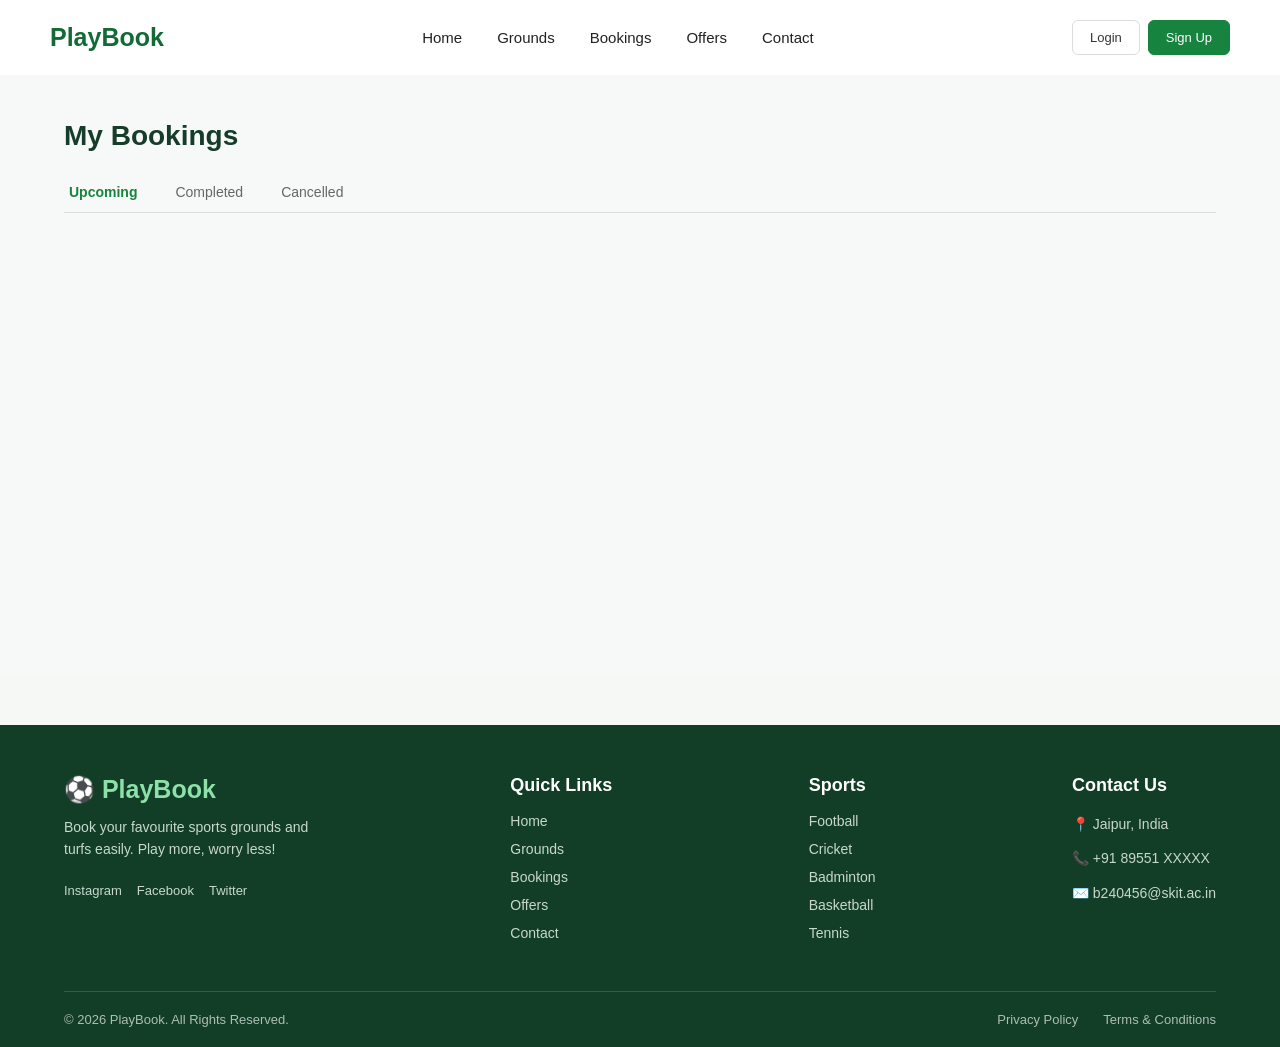
==== Booking.html @ fe88e57c "new repository first commit" ====
<!DOCTYPE html>
<html lang="en">
<head>
    <meta charset="UTF-8">
    <meta name="viewport" content="width=device-width, initial-scale=1.0">
    <title>Booking</title>
<link rel="stylesheet" href="style.css">

</head>
<body>
    
    <header class="header">
        <div class="logo">
            <span>PlayBook</span>
        </div>
        <nav class="navbar">
            <a href="index.html">Home</a>
            <a href="Grounds.html">Grounds</a>
            <a href="Booking.html">Bookings</a>
            <a href="offers.html">Offers</a>
            <a href="javascript:void(0)" onclick="window.scrollTo({top: document.documentElement.scrollHeight, behavior: 'smooth'})">Contact</a>
        </nav>
        <div class="auth-buttons">
        <div id="userArea">

    <a href="login.html" class="login-btn">
        Login
    </a>

    <a href="signup.html" class="signup-btn">
        Sign Up
    </a>

</div>
    </div>
    </div>
</header>

<main class="bookings-page">

    <div class="bookings-container">

        <h1>My Bookings</h1>

        <!-- Booking Tabs -->
        <div class="booking-tabs">

    <button class="tab active" onclick="this.blur()">
        Upcoming
    </button>

    <button class="tab" onclick="this.blur()">
        Completed
    </button>

    <button class="tab" onclick="this.blur()">
        Cancelled
    </button>

</div>

        <!-- Empty booking area -->
        <div class="booking-list">
            
        </div>

    </div>

</main>


    <!-- footer  -->

<footer class="footer">

    <div class="footer-container">

        <!-- Logo & About -->
        <div class="footer-section">
            <h2 class="footer-logo">⚽ PlayBook</h2>

            <p>
                Book your favourite sports grounds and
                turfs easily. Play more, worry less!
            </p>

            <div class="social-icons">
                <a href="#">Instagram</a>
                <a href="#">Facebook</a>
                <a href="#">Twitter</a>
            </div>
        </div>


        <!-- Quick Links -->
        <div class="footer-section">
            <h3>Quick Links</h3>

            <a href="index.html">Home</a>
            <a href="grounds.html">Grounds</a>
            <a href="booking.html">Bookings</a>
            <a href="offers.html">Offers</a>
            <a href="contact.html">Contact</a>
        </div>


        <!-- Sports -->
        <div class="footer-section">
            <h3>Sports</h3>

            <a href="#">Football</a>
            <a href="#">Cricket</a>
            <a href="#">Badminton</a>
            <a href="#">Basketball</a>
            <a href="#">Tennis</a>
        </div>


        <!-- Contact -->
        <div class="footer-section">
            <h3>Contact Us</h3>

            <p>📍 Jaipur, India</p>
            <p>📞 +91 89551 XXXXX </p>
            <p>✉️ b240456@skit.ac.in</p>
        </div>

    </div>

    <div class="footer-bottom">
        <p>© 2026 PlayBook. All Rights Reserved.</p>

        <div>
            <a href="#">Privacy Policy</a>
            <a href="#">Terms & Conditions</a>
        </div>
    </div>

</footer>

<script src="script.js"></script>
</body>
</html>
---- style.css ----
* {
    margin: 0;
    padding: 0;
    box-sizing: border-box;
}

body {
    font-family: Arial;
    background: #f5f8f5;
}

/* Header */
.header {
    width: 100%;
    height: 75px;
    background: white;

    display: flex;
    align-items: center;
    justify-content: space-between;

    padding: 0 50px;

    box-shadow: 0 2px 10px rgba(0, 0, 0, 0.08);
}

/* Logo */
.logo {
    display: flex;
    align-items: center;
    gap: 8px;

    font-size: 25px;
    font-weight: bold;
    color: #126b36;
}

.logo span {
    color: #126b36;
}


/* Navigation */
.navbar {
    display: flex;
    gap: 35px;
}

.navbar a {
    text-decoration: none;
    color: #222;
    font-size: 15px;
    transition: 0.3s;
}

.navbar a:hover {
    color: #16833f;
    text-decoration: underline;
    text-decoration-color:#16833f ;
}

/* Login and Sign Up */

.auth-buttons {
    display: flex;
    align-items: center;
    gap: 10px;
}

.login-btn,
.signup-btn {
    text-decoration: none;

    font-size: 13px;
    font-weight: 500;

    padding: 9px 17px;

    border-radius: 6px;

    transition: 0.3s ease;
}


/* Login */

.login-btn {
    color: #333;

    border: 1px solid #ddd;

    background: white;
}

.login-btn:hover {
    border-color: #16833f;
    color: #16833f;
}


/* Sign Up */

.signup-btn {
    color: white;

    background: #16833f;

    border: 1px solid #16833f;
}

.signup-btn:hover {
    background: #0d5c2c;

    border-color: #0d5c2c;

    transform: translateY(-1px);
}

/* main  */

.hero {
    width: 90%;
    max-width: 1200px;
    height: 400px;

    margin: 30px auto;

    border-radius: 15px;

    background-image:
        linear-gradient(
            rgba(0, 50, 30, 0.75),
            rgba(0, 50, 30, 0.75)
        ),
        url("football.jpg");

    background-size: cover;
    background-position: center;

    position: relative;
    overflow: hidden;
}

/* Hero Content */

.hero-content {
    position: absolute;
    left: 50px;
    top: 50%;
    transform: translateY(-50%);

    color: white;
}

.hero-content h1 {
    font-size: 40px;
    line-height: 1.1;
    margin-bottom: 15px;
}

.hero-content p {
    font-size: 17px;
    line-height: 1.5;
    margin-bottom: 25px;
}

/* Search Bar */

.search-box {
    display: flex;

    width: 400px;
    height: 45px;

    background: white;
    border-radius: 8px;
    overflow: hidden;
}

.search-box input {
    flex: 1;

    border: none;
    outline: none;

    padding: 0 15px;

    font-size: 14px;
}

.search-box button {
    width: 90px;

    border: none;

    background: #16833f;
    color: white;

    font-size: 15px;
    font-weight: bold;

    cursor: pointer;

    transition: 0.3s;
}

.search-box button:hover {
    background: #0d5c2c;
}


/* Popular Venues */

.popular-venues {
    width: 90%;
    max-width: 1200px;
    margin: 60px auto;
}

/* Heading */

.section-heading {
    text-align: center;
    margin-bottom: 35px;
}

.section-heading h2 {
    font-size: 32px;
    color: #123d27;
    margin-bottom: 8px;
}

.section-heading p {
    color: #666;
    font-size: 15px;
}


/* Cards Container */

.venue-container {
    display: grid;

    grid-template-columns: repeat(4, 1fr);

    gap: 22px;
}


/* Card */

.venue-card {
    background: white;

    border-radius: 12px;

    overflow: hidden;

    box-shadow: 0 3px 15px rgba(0, 0, 0, 0.08);

    transition: 0.3s ease;
}

.venue-card:hover {
    transform: translateY(-6px);

    box-shadow: 0 8px 25px rgba(0, 0, 0, 0.14);
}


/* Image */

.venue-image {
    height: 180px;

    position: relative;
    overflow: hidden;
}

.venue-image img {
    width: 100%;
    height: 100%;

    object-fit: cover;

    transition: 0.4s ease;
}

.venue-card:hover .venue-image img {
    transform: scale(1.05);
}


/* Rating */

.rating {
    position: absolute;

    top: 12px;
    right: 12px;

    background: white;

    padding: 5px 9px;

    border-radius: 5px;

    color: #126b36;

    font-size: 13px;
    font-weight: bold;
}


/* Information */

.venue-info {
    padding: 18px;
}

.venue-info h3 {
    font-size: 18px;

    color: #222;

    margin-bottom: 10px;
}

.location,
.sport {
    font-size: 13px;

    color: #666;

    margin: 7px 0;
}


/* Bottom */

.venue-bottom {
    display: flex;

    justify-content: space-between;
    align-items: center;

    margin-top: 18px;
}

.price {
    color: #126b36;

    font-size: 17px;
    font-weight: bold;
}

.price small {
    color: #777;

    font-size: 11px;
    font-weight: normal;
}


/* Book Button */

.book-btn {
    background: #16833f;

    color: white;

    text-decoration: none;

    padding: 9px 14px;

    border-radius: 5px;

    font-size: 13px;
    font-weight: bold;

    transition: 0.3s ease;
}

.book-btn:hover {
    background: #0d5c2c;
}



/* offer slide  */
.offer-slide {
    width: 90%;
    max-width: 1200px;
    height: 350px;

    margin: 40px auto;

    border-radius: 15px;
    overflow: hidden;

    position: relative;

    background-image:
        linear-gradient(
            rgba(0, 50, 30, 0.70),
            rgba(0, 50, 30, 0.70)
        ),
        url("skitground.jpg");

    background-size: cover;
    background-position: center;
}

/* Text */

.offer-content {
    position: absolute;

    left: 50px;
    top: 50%;

    transform: translateY(-50%);

    color: white;

    max-width: 550px;
}

.offer-tag {
    font-size: 13px;
    font-weight: bold;
    letter-spacing: 2px;
    color: #8ee0a9;
}

.offer-content h2 {
    font-size: 40px;
    margin: 12px 0;
}

.offer-content p {
    font-size: 16px;
    line-height: 1.6;
    margin-bottom: 25px;
}

/* Button */

.offer-btn {
    display: inline-block;

    padding: 12px 24px;

    background: #16833f;
    color: white;

    text-decoration: none;

    border-radius: 6px;

    font-weight: bold;

    transition: 0.3s ease;
}

.offer-btn:hover {
    background: #0d5c2c;
    transform: translateY(-2px);
}

/* footer  */

.footer {
    background: #123d27;
    color: white;
    margin-top: 50px;
}

.footer-container {
    width: 90%;
    max-width: 1200px;

    margin: auto;
    padding: 50px 0;

    display: flex;
    justify-content: space-between;
    gap: 40px;
}

.footer-section {
    display: flex;
    flex-direction: column;
    gap: 12px;

    max-width: 250px;
}

.footer-logo {
    color: #8ee0a9;
    font-size: 25px;
}

.footer-section h3 {
    font-size: 18px;
    margin-bottom: 5px;
}

.footer-section p {
    color: #c8d8ce;
    font-size: 14px;
    line-height: 1.6;
}

.footer-section a {
    color: #c8d8ce;
    text-decoration: none;
    font-size: 14px;

    transition: 0.3s ease;
}

.footer-section a:hover {
    color: #8ee0a9;
    transform: translateX(4px);
}


/* Social Media */

.social-icons {
    display: flex;
    gap: 15px;
    margin-top: 10px;
}

.social-icons a {
    font-size: 13px;
}


/* Bottom */

.footer-bottom {
    border-top: 1px solid rgba(255, 255, 255, 0.15);

    width: 90%;
    max-width: 1200px;

    margin: auto;
    padding: 20px 0;

    display: flex;
    justify-content: space-between;
    align-items: center;
}

.footer-bottom p {
    color: #aebeb4;
    font-size: 13px;
}

.footer-bottom div {
    display: flex;
    gap: 25px;
}

.footer-bottom a {
    color: #aebeb4;
    text-decoration: none;
    font-size: 13px;

    transition: 0.3s;
}

.footer-bottom a:hover {
    color: white;
}


/* Grounds */

/* =========================
   GROUNDS PAGE
========================= */

.grounds-section {
    width: 90%;
    max-width: 1200px;
    margin: 60px auto;
}


/* Heading */

.grounds-heading {
    text-align: center;
    margin-bottom: 40px;
}

.grounds-heading h1 {
    font-size: 36px;
    color: #123d27;
    margin-bottom: 10px;
}

.grounds-heading p {
    color: #666;
    font-size: 16px;
}


/* Grounds Container */

.grounds-container {
    display: grid;
    grid-template-columns: repeat(2, minmax(0, 1fr));
    gap: 30px;
    width: 100%;
}


/* Ground Card */

.ground-card {
    background: white;

    border-radius: 14px;

    overflow: hidden;

    box-shadow: 0 4px 18px rgba(0, 0, 0, 0.08);

    transition: 0.3s ease;
}

.ground-card:hover {
    transform: translateY(-6px);

    box-shadow: 0 10px 30px rgba(0, 0, 0, 0.14);
}


/* Ground Image */

.ground-card > img {
    width: 100%;
    height: 240px;

    object-fit: cover;

    display: block;

    transition: 0.4s ease;
}

.ground-card:hover > img {
    transform: scale(1.03);
}


/* Ground Content */

.ground-content {
    padding: 22px;
}


/* Title */

.ground-title {
    display: flex;

    justify-content: space-between;
    align-items: center;

    margin-bottom: 10px;
}

.ground-title h2 {
    font-size: 21px;
    color: #222;
}

.ground-title span {
    background: #e8f5ec;

    color: #16833f;

    padding: 5px 9px;

    border-radius: 5px;

    font-size: 13px;
    font-weight: bold;
}


/* Location */

.location {
    color: #666;

    font-size: 14px;

    margin-bottom: 8px;
}


/* Sport */

.sport {
    color: #16833f;

    font-size: 14px;

    font-weight: 600;

    margin-bottom: 12px;
}


/* Description */

.description {
    color: #666;

    font-size: 14px;

    line-height: 1.6;

    margin-bottom: 18px;
}


/* Facilities */

.facilities {
    display: flex;

    flex-wrap: wrap;

    gap: 8px;

    margin-bottom: 22px;
}

.facilities span {
    background: #f1f6f2;

    color: #456052;

    padding: 6px 10px;

    border-radius: 5px;

    font-size: 12px;
}


/* Bottom */

.ground-bottom {
    display: flex;

    align-items: center;

    justify-content: space-between;

    border-top: 1px solid #eee;

    padding-top: 18px;
}


/* Price */

.price {
    display: flex;

    align-items: baseline;

    gap: 4px;
}

.price strong {
    color: #123d27;

    font-size: 21px;
}

.price small {
    color: #777;

    font-size: 12px;
}


/* Buttons */

.ground-buttons {
    display: flex;

    gap: 8px;
}

.details-btn,
.book-btn {
    text-decoration: none;

    padding: 9px 14px;

    border-radius: 6px;

    font-size: 13px;

    font-weight: 600;

    transition: 0.3s ease;
}


/* Details */

.details-btn {
    color: #16833f;

    border: 1px solid #16833f;

    background: white;
}

.details-btn:hover {
    background: #e9f5ed;
}


/* Book */

.book-btn {
    color: white;

    background: #16833f;

    border: 1px solid #16833f;
}

.book-btn:hover {
    background: #0d5c2c;

    transform: translateY(-2px);
}


.booking-list {
    min-height: 300px;
}



/* Booking css */

.bookings-page {
    min-height: 600px;
    background: #f6f9f7;
    padding: 45px 0 70px;
}

.bookings-container {
    width: 90%;
    max-width: 1200px;
    margin: auto;
}

.bookings-container h1 {
    font-size: 28px;
    color: #163d29;
    margin-bottom: 20px;
}

.booking-tabs {
    display: flex;
    gap: 28px;
    border-bottom: 1px solid #ddd;
    margin-bottom: 20px;
}

.tab {
    border: none;
    background: transparent;
    padding: 12px 5px;
    font-size: 14px;
    color: #666;
    cursor: pointer;
}

.tab.active {
    color: #16833f;
    font-weight: 600;
}

.booking-list {
    min-height: 300px;
}


/* =========================
   LOGIN / SIGNUP
========================= */

.auth-page {
    min-height: 650px;

    display: flex;
    justify-content: center;
    align-items: center;

    background: #f6f9f7;

    padding: 50px 20px;
}

.auth-box {
    width: 400px;

    background: white;

    padding: 35px;

    border-radius: 12px;

    box-shadow: 0 5px 25px rgba(0,0,0,0.08);
}

.auth-box h1 {
    text-align: center;

    color: #163d29;

    margin-bottom: 10px;
}

.auth-box > p {
    text-align: center;

    color: #777;

    font-size: 14px;

    margin-bottom: 25px;
}

.auth-box label {
    display: block;

    margin-bottom: 6px;

    color: #333;

    font-size: 14px;

    font-weight: 600;
}

.auth-box input {
    width: 100%;

    padding: 12px;

    margin-bottom: 18px;

    border: 1px solid #ddd;

    border-radius: 6px;

    outline: none;

    box-sizing: border-box;

    font-size: 14px;
}

.auth-box input:focus {
    border-color: #16833f;

    box-shadow: 0 0 6px rgba(22,131,63,0.2);
}

.auth-box button {
    width: 100%;

    padding: 12px;

    border: none;

    border-radius: 6px;

    background: #16833f;

    color: white;

    font-size: 15px;

    font-weight: 600;

    cursor: pointer;

    transition: 0.3s ease;
}

.auth-box button:hover {
    background: #0d5c2c;

    box-shadow: 0 0 12px rgba(22,131,63,0.4);
}

.auth-bottom {
    margin-top: 20px !important;
}

.auth-bottom a {
    color: #16833f;

    text-decoration: none;

    font-weight: 600;
}

#loginMessage {
    margin-top: 15px;

    color: #d33;

    font-size: 13px;
}

.logout-btn {
    background: #16833f;
    color: white;

    border: none;
    border-radius: 6px;

    padding: 9px 18px;

    font-size: 14px;
    font-weight: 600;

    cursor: pointer;

    transition: 0.3s ease;
}

.logout-btn:hover {
    background: #0d5c2c;

    box-shadow: 0 0 10px rgba(22, 131, 63, 0.4);

    transform: translateY(-1px);
}
.user-name {
    color: #163d29;

    font-size: 15px;
    font-weight: 600;

    margin-right: 12px;
}

#userArea {
    display: flex;
    align-items: center;
    gap: 8px;
}


/* =========================
   OFFERS PAGE
========================= */

.offers-page {
    background: #f6f9f7;
    padding: 50px 0 70px;
}

.offers-container {
    width: 90%;
    max-width: 1200px;
    margin: auto;
}


/* Heading */

.offers-heading {
    text-align: center;
    margin-bottom: 35px;
}

.offers-heading h1 {
    color: #163d29;
    font-size: 32px;
    margin-bottom: 8px;
}

.offers-heading p {
    color: #777;
    font-size: 16px;
}


/* Main Banner */

.offer-banner {
    min-height: 270px;

    display: flex;
    align-items: center;

    padding: 40px 55px;

    box-sizing: border-box;

    border-radius: 14px;

    background:
        linear-gradient(
            90deg,
            rgba(4, 62, 34, 0.95),
            rgba(4, 62, 34, 0.65)
        ),
        url("images/turf-offer.jpg");

    background-size: cover;
    background-position: center;

    color: white;

    margin-bottom: 45px;
}

.offer-banner-text {
    max-width: 650px;
}

.offer-label {
    font-size: 12px;

    font-weight: 700;

    letter-spacing: 1px;

    background: #2da85b;

    padding: 7px 12px;

    border-radius: 20px;
}

.offer-banner h2 {
    font-size: 32px;

    margin: 20px 0 10px;
}

.offer-banner p {
    font-size: 15px;

    line-height: 1.6;

    margin-bottom: 18px;
}

.coupon {
    display: inline-block;

    background: rgba(255,255,255,0.15);

    border: 1px dashed white;

    padding: 9px 15px;

    border-radius: 5px;

    margin-bottom: 20px;
}


/* Buttons */

.offer-btn,
.card-offer-btn {
    display: inline-block;

    text-decoration: none;

    background: #16833f;

    color: white;

    border-radius: 6px;

    font-weight: 600;

    transition: 0.3s ease;
}

.offer-btn {
    padding: 11px 20px;

    margin-left: 10px;
}

.offer-banner .offer-btn {
    margin-left: 0;
}

.offer-btn:hover,
.card-offer-btn:hover {
    background: #0d5c2c;

    box-shadow: 0 0 12px rgba(22,131,63,0.4);

    transform: translateY(-2px);
}


/* Section Heading */

.section-title {
    color: #163d29;

    font-size: 22px;

    margin: 30px 0 18px;
}


/* Deals */

.deals-grid {
    display: grid;

    grid-template-columns: repeat(2, 1fr);

    gap: 20px;

    margin-bottom: 45px;
}

.offer-card {
    background: white;

    border: 1px solid #e2e9e4;

    border-radius: 10px;

    padding: 25px;

    position: relative;

    transition: 0.3s ease;
}

.offer-card:hover {
    transform: translateY(-4px);

    box-shadow: 0 8px 20px rgba(0,0,0,0.08);
}

.offer-icon {
    font-size: 32px;

    margin-bottom: 10px;
}

.discount {
    position: absolute;

    top: 20px;
    right: 20px;

    background: #e6f5eb;

    color: #16833f;

    padding: 6px 10px;

    border-radius: 15px;

    font-size: 11px;

    font-weight: 700;
}

.offer-card h3 {
    color: #222;

    font-size: 19px;

    margin-bottom: 8px;
}

.offer-card p {
    color: #666;

    font-size: 13px;

    line-height: 1.5;

    min-height: 40px;
}

.offer-code {
    color: #777;

    font-size: 12px;

    margin: 15px 0;
}

.offer-code strong {
    color: #16833f;
}

.card-offer-btn {
    padding: 9px 16px;

    font-size: 13px;
}


/* Coupons */

.coupon-grid {
    display: grid;

    grid-template-columns: repeat(2, 1fr);

    gap: 20px;

    margin-bottom: 45px;
}

.coupon-card {
    background: white;

    border: 1px dashed #16833f;

    border-radius: 10px;

    padding: 20px;

    display: flex;

    justify-content: space-between;

    align-items: center;
}

.coupon-card h3 {
    color: #16833f;

    font-size: 20px;

    margin-bottom: 5px;
}

.coupon-card p {
    color: #777;

    font-size: 13px;
}

.copy-btn {
    border: 1px solid #16833f;

    background: white;

    color: #16833f;

    padding: 8px 12px;

    border-radius: 5px;

    cursor: pointer;

    font-size: 11px;

    font-weight: 600;

    transition: 0.3s ease;
}

.copy-btn:hover {
    background: #16833f;

    color: white;
}


/* Happy Hours */

.happy-hours {
    background: #e8f5ec;

    border-radius: 12px;

    padding: 25px 30px;

    display: flex;

    align-items: center;

    gap: 20px;

    border: 1px solid #cde5d4;
}

.happy-icon {
    font-size: 38px;
}

.happy-hours span {
    color: #16833f;

    font-size: 12px;

    font-weight: 700;

    letter-spacing: 1px;
}

.happy-hours h2 {
    color: #163d29;

    font-size: 20px;

    margin: 5px 0;
}

.happy-hours p {
    color: #666;

    font-size: 13px;

    margin: 0;
}

.happy-hours .offer-btn {
    margin-left: auto;

    white-space: nowrap;
}

/* =========================
   BOOKING FORM
========================= */

.booking-form-page {
    background: #f6f9f7;
    padding: 50px 20px 70px;
}

.booking-form-container {
    max-width: 750px;
    margin: auto;
}

.booking-form-container h1 {
    text-align: center;
    color: #163d29;
    font-size: 30px;
    margin-bottom: 8px;
}

.booking-subtitle {
    text-align: center;
    color: #777;
    margin-bottom: 30px;
}

#bookingForm {
    background: white;
    padding: 30px;
    border-radius: 12px;
    box-shadow: 0 5px 20px rgba(0,0,0,0.06);
}

.form-section {
    margin-bottom: 28px;
}

.form-section h2 {
    color: #163d29;
    font-size: 19px;
    margin-bottom: 18px;
    padding-bottom: 10px;
    border-bottom: 1px solid #eee;
}

.form-section label {
    display: block;
    color: #333;
    font-size: 14px;
    font-weight: 600;
    margin-bottom: 7px;
}

.form-section input,
.form-section select {
    width: 100%;
    box-sizing: border-box;

    padding: 12px;

    margin-bottom: 17px;

    border: 1px solid #ddd;
    border-radius: 6px;

    outline: none;

    background: white;

    font-size: 14px;
}

.form-section input:focus,
.form-section select:focus {
    border-color: #16833f;

    box-shadow: 0 0 6px rgba(22,131,63,0.2);
}

.form-row {
    display: grid;

    grid-template-columns: 1fr 1fr;

    gap: 18px;
}

.booking-summary {
    background: #f1f8f3;

    border-radius: 8px;

    padding: 18px;

    margin-bottom: 22px;
}

.booking-summary div {
    display: flex;

    justify-content: space-between;

    padding: 7px 0;
}

.booking-summary span {
    color: #666;
}

.booking-summary strong {
    color: #163d29;

    font-size: 17px;
}

.confirm-booking {
    width: 100%;

    padding: 13px;

    border: none;

    border-radius: 6px;

    background: #16833f;

    color: white;

    font-size: 16px;

    font-weight: 600;

    cursor: pointer;

    transition: 0.3s ease;
}

.confirm-booking:hover {
    background: #0d5c2c;

    box-shadow: 0 0 14px rgba(22,131,63,0.4);

    transform: translateY(-1px);
}
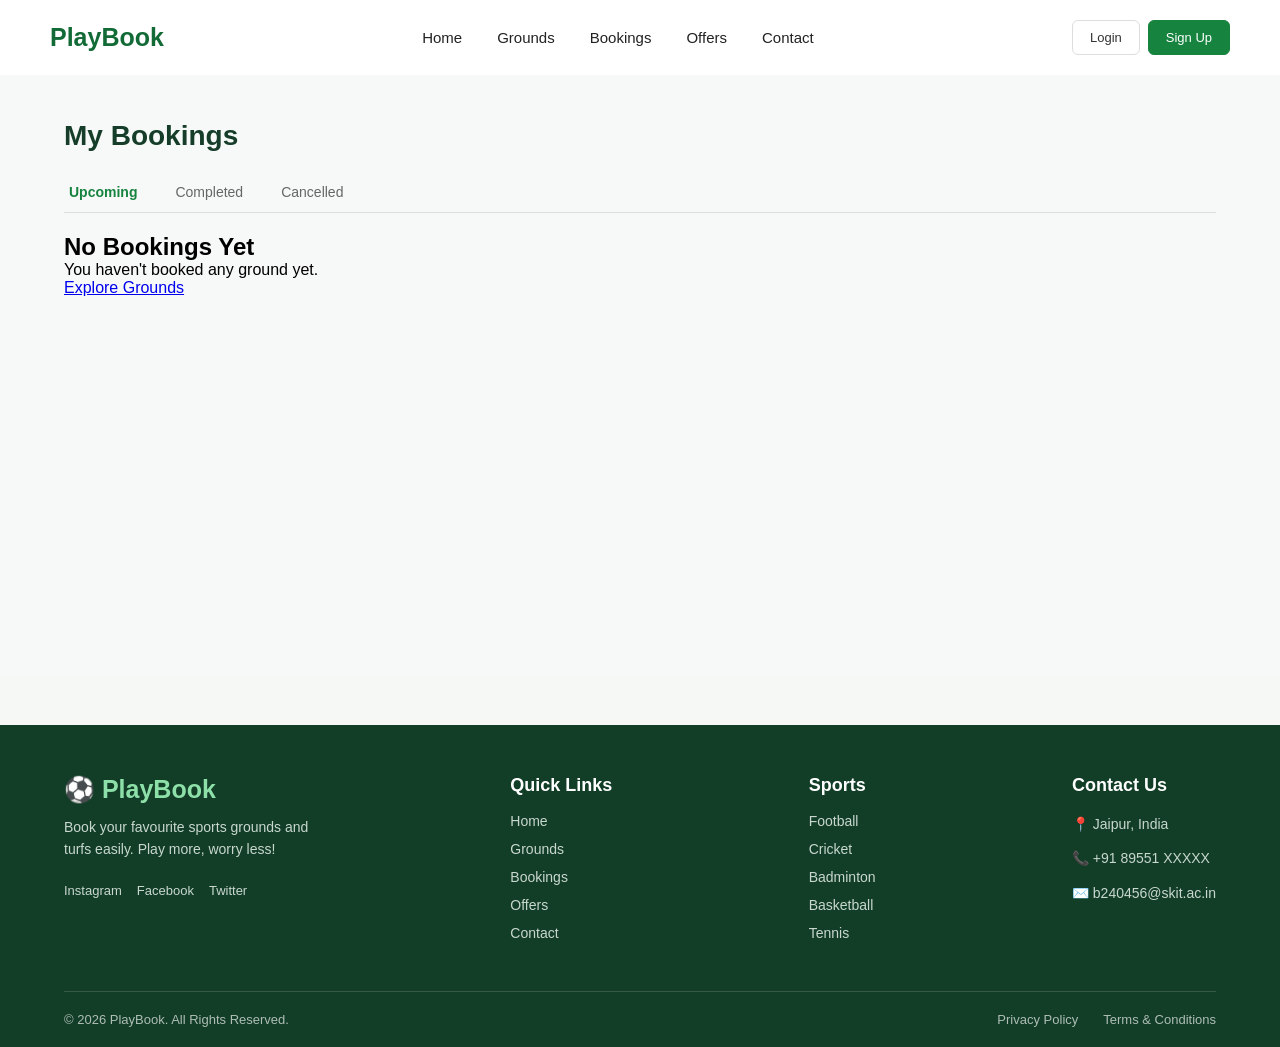
==== commit 0f74901a: "booking form javasript" ====
--- a/Booking.html
+++ b/Booking.html
@@ -60,9 +60,11 @@
 </div>
 
         <!-- Empty booking area -->
-        <div class="booking-list">
-            
-        </div>
+        <div class="booking-list" id="bookingList">
+
+    <!-- Bookings will appear here automatically -->
+
+</div>
 
     </div>
 
--- a/style.css
+++ b/style.css
@@ -1453,150 +1453,333 @@
     white-space: nowrap;
 }
 
-/* =========================
+/* =================================
    BOOKING FORM
-========================= */
+================================= */
 
 .booking-form-page {
-    background: #f6f9f7;
-    padding: 50px 20px 70px;
-}
+    min-height: 100vh;
+    padding: 60px 20px;
+
+    background:
+        radial-gradient(circle at top left, #dff3e5, transparent 40%),
+        radial-gradient(circle at bottom right, #ccebd6, transparent 40%),
+        #f1f7f3;
+}
+
+
+/* Main Form Container */
 
 .booking-form-container {
-    max-width: 750px;
+    width: 90%;
+    max-width: 900px;
     margin: auto;
-}
+    
+    background: rgba(255, 255, 255, 0.97);
+    
+    padding: 40px;
+    
+    border-radius: 18px;
+    
+    box-shadow:
+        0 10px 35px rgba(0, 0, 0, 0.12);
+    
+    border: 1px solid #e0e8e3;
+}
+
+
+/* Heading */
 
 .booking-form-container h1 {
     text-align: center;
+    
     color: #163d29;
-    font-size: 30px;
+    
+    font-size: 32px;
+    
     margin-bottom: 8px;
 }
+
+
+/* Subtitle */
 
 .booking-subtitle {
     text-align: center;
+    
     color: #777;
-    margin-bottom: 30px;
-}
-
-#bookingForm {
-    background: white;
-    padding: 30px;
+    
+    font-size: 15px;
+    
+    margin-bottom: 35px;
+}
+
+
+/* =================================
+   FORM SECTIONS
+================================= */
+
+.form-section {
+    background: #ffffff;
+    
+    border: 1px solid #e1e8e4;
+    
     border-radius: 12px;
-    box-shadow: 0 5px 20px rgba(0,0,0,0.06);
-}
-
-.form-section {
-    margin-bottom: 28px;
-}
+    
+    padding: 25px;
+    
+    margin-bottom: 25px;
+    
+    box-shadow: 0 3px 12px rgba(0, 0, 0, 0.04);
+}
+
+
+/* Section Heading */
 
 .form-section h2 {
     color: #163d29;
-    font-size: 19px;
-    margin-bottom: 18px;
-    padding-bottom: 10px;
-    border-bottom: 1px solid #eee;
-}
+    
+    font-size: 20px;
+    
+    margin: 0 0 22px 0;
+    
+    padding-bottom: 12px;
+    
+    border-bottom: 2px solid #e8f1eb;
+}
+
+
+/* =================================
+   GROUND DETAILS
+================================= */
+
+.ground-details {
+    background: #f4f9f6;
+    
+    border: 1px solid #dce8e0;
+    
+    border-radius: 10px;
+    
+    padding: 5px 20px;
+}
+
+
+/* Each Ground Detail */
+
+.detail-row {
+    display: flex;
+    
+    justify-content: space-between;
+    
+    align-items: center;
+    
+    padding: 15px 5px;
+    
+    border-bottom: 1px solid #dfe7e2;
+}
+
+
+/* Remove border from last row */
+
+.detail-row:last-child {
+    border-bottom: none;
+}
+
+
+/* Left Text */
+
+.detail-row span {
+    color: #777;
+    
+    font-size: 14px;
+    
+    font-weight: 500;
+}
+
+
+/* Right Text */
+
+.detail-row strong {
+    color: #163d29;
+    
+    font-size: 15px;
+}
+
+
+/* =================================
+   LABELS
+================================= */
 
 .form-section label {
     display: block;
-    color: #333;
+    
+    color: #263d30;
+    
     font-size: 14px;
+    
     font-weight: 600;
-    margin-bottom: 7px;
-}
+    
+    margin-bottom: 8px;
+}
+
+
+/* =================================
+   INPUTS & SELECT
+================================= */
 
 .form-section input,
 .form-section select {
     width: 100%;
+    
     box-sizing: border-box;
-
-    padding: 12px;
-
-    margin-bottom: 17px;
-
-    border: 1px solid #ddd;
-    border-radius: 6px;
-
+    
+    height: 48px;
+    
+    padding: 0 14px;
+    
+    border: 1px solid #d5ded9;
+    
+    border-radius: 8px;
+    
+    background: #ffffff;
+    
+    color: #333;
+    
+    font-size: 14px;
+    
     outline: none;
-
-    background: white;
-
-    font-size: 14px;
-}
+    
+    transition: 0.3s ease;
+    
+    margin-bottom: 18px;
+}
+
+
+/* Input Focus */
 
 .form-section input:focus,
 .form-section select:focus {
     border-color: #16833f;
-
-    box-shadow: 0 0 6px rgba(22,131,63,0.2);
-}
+    
+    box-shadow:
+        0 0 0 3px rgba(22, 131, 63, 0.10);
+}
+
+
+/* Placeholder */
+
+.form-section input::placeholder {
+    color: #999;
+}
+
+
+/* =================================
+   DATE & TIME
+================================= */
 
 .form-row {
     display: grid;
-
+    
     grid-template-columns: 1fr 1fr;
-
-    gap: 18px;
-}
+    
+    gap: 25px;
+}
+
+
+/* =================================
+   BOOKING SUMMARY
+================================= */
 
 .booking-summary {
     background: #f1f8f3;
-
-    border-radius: 8px;
-
-    padding: 18px;
-
-    margin-bottom: 22px;
-}
+    
+    border: 1px solid #d7e7dc;
+    
+    border-radius: 12px;
+    
+    padding: 20px 25px;
+    
+    margin-bottom: 25px;
+}
+
+
+/* Summary Rows */
 
 .booking-summary div {
     display: flex;
-
+    
     justify-content: space-between;
-
-    padding: 7px 0;
-}
+    
+    align-items: center;
+    
+    padding: 10px 0;
+}
+
+
+/* Summary Text */
 
 .booking-summary span {
     color: #666;
-}
+    
+    font-size: 14px;
+}
+
+
+/* Summary Price */
 
 .booking-summary strong {
-    color: #163d29;
-
-    font-size: 17px;
-}
+    color: #16833f;
+    
+    font-size: 18px;
+}
+
+
+/* Total Amount */
+
+.booking-summary div:last-child {
+    border-top: 1px solid #d7e3db;
+    
+    margin-top: 8px;
+    
+    padding-top: 15px;
+}
+
+
+/* =================================
+   CONFIRM BOOKING BUTTON
+================================= */
 
 .confirm-booking {
     width: 100%;
-
-    padding: 13px;
-
+    
+    height: 50px;
+    
     border: none;
-
-    border-radius: 6px;
-
+    
+    border-radius: 8px;
+    
     background: #16833f;
-
+    
     color: white;
-
+    
     font-size: 16px;
-
+    
     font-weight: 600;
-
+    
     cursor: pointer;
-
+    
     transition: 0.3s ease;
 }
+
+
+/* Button Hover */
 
 .confirm-booking:hover {
     background: #0d5c2c;
-
-    box-shadow: 0 0 14px rgba(22,131,63,0.4);
-
-    transform: translateY(-1px);
-}
-
-
+    
+    box-shadow:
+        0 7px 18px rgba(22, 131, 63, 0.25);
+    
+    transform: translateY(-2px);
+}
+
+
